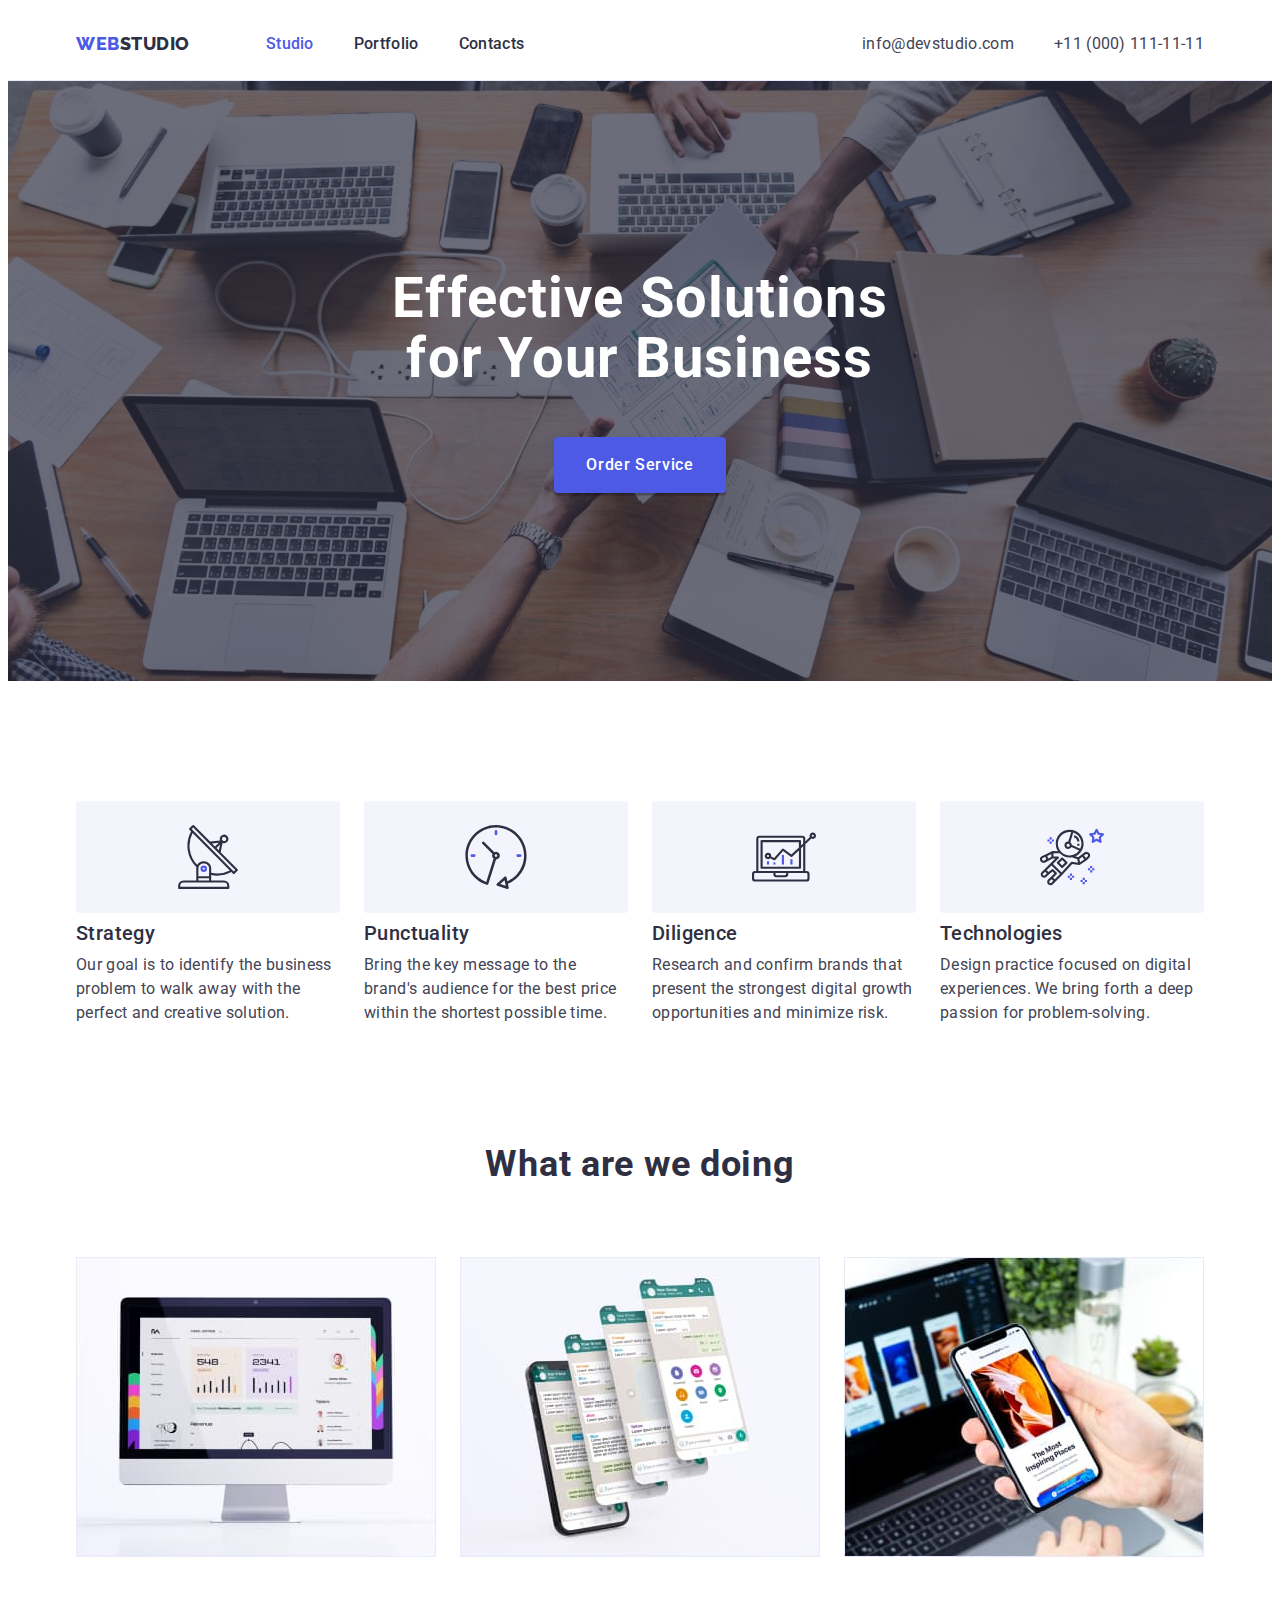
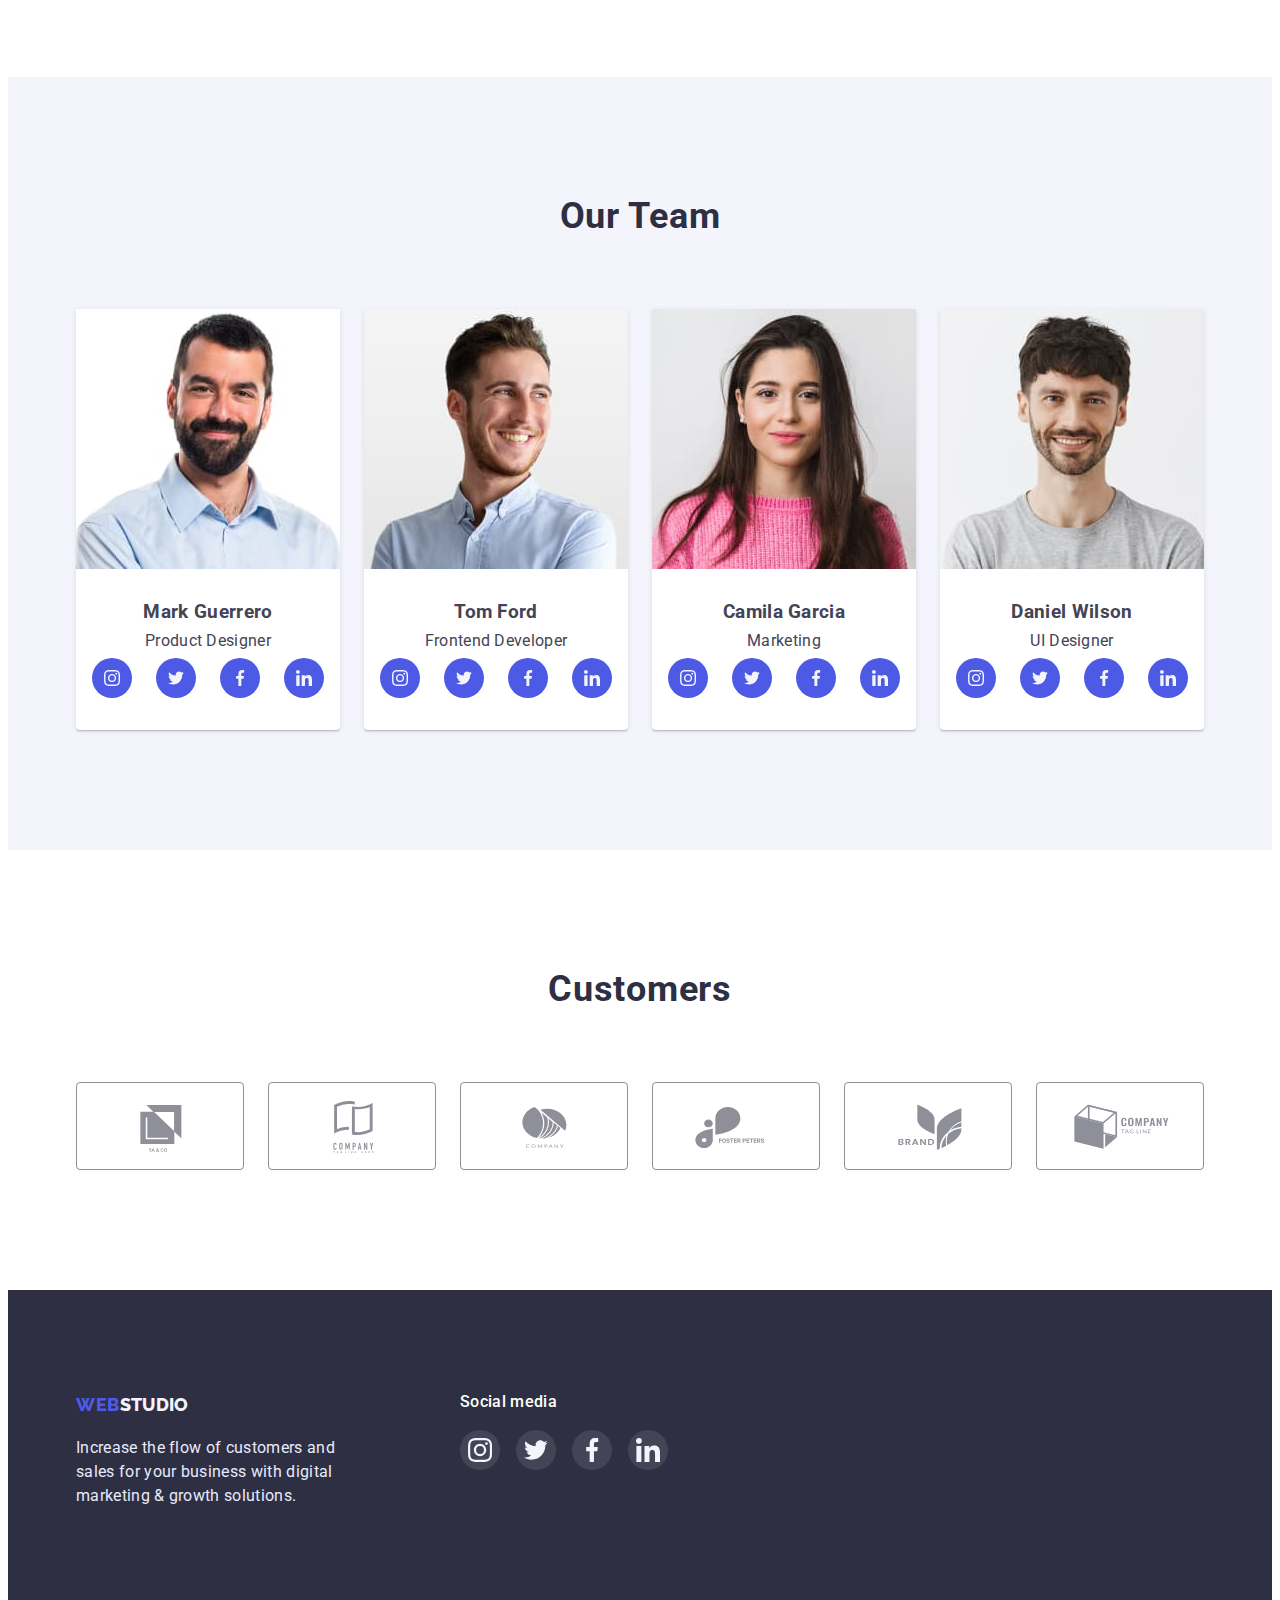
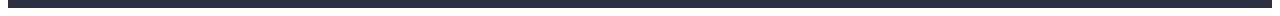
==== index.html @ f727f0c1 "Initial commit" ====
<!DOCTYPE html>
<html lang="en">
	<head>
		<meta charset="UTF-8" />
		<meta http-equiv="X-UA-Compatible" content="IE=edge" />
		<meta name="viewport" content="width=device-width, initial-scale=1.0" />
		<link
			rel="stylesheet"
			href="https://cdnjs.cloudflare.com/ajax/libs/modern-normalize/1.1.0/modern-normalize.min.css"
			integrity="sha512-wpPYUAdjBVSE4KJnH1VR1HeZfpl1ub8YT/NKx4PuQ5NmX2tKuGu6U/JRp5y+Y8XG2tV+wKQpNHVUX03MfMFn9Q=="
			crossorigin="anonymous"
			referrerpolicy="no-referrer"
		/>
		<link
			href="https://fonts.googleapis.com/css2?family=Raleway:wght@800&family=Roboto:wght@400;500;700;900&display=swap"
			rel="stylesheet"
		/>
		<title>WebStudio</title>
		<link rel="stylesheet" href="./css/styles.css" />
	</head>
	<body>
		<!-- contacts -->
		<header>
			<div class="container header">
				<nav class="main-nav">
					<a href="./index.html" class="logo-next"><span class="logo">Web</span>Studio</a>
					<ul class="site-nav">
						<li class="item"><a href="./portfolio.html" class="header-link current">Studio</a></li>
						<li class="item"><a href="./portfolio.html" class="header-link">Portfolio</a></li>
						<li class="item"><a href="./portfolio.html" class="header-link">Contacts</a></li>
					</ul>
				</nav>
				<address class="address">
					<ul class="auth-nav">
						<li class="item"><a href="mailto:info@devstudio.com" class="auth-nav-link">info@devstudio.com</a></li>
						<li class="item"><a href="tel:+110001111111" class="auth-nav-link">+11 (000) 111-11-11</a></li>
					</ul>
				</address>
			</div>
		</header>
		<!-- About company -->
		<main>
			<section class="box-order section">
				<div class="container">
					<h1 class="slogan">Effective Solutions for Your Business</h1>
					<button type="button" class="button-main">Order Service</button>
				</div>
			</section>
			<section class="aside section">
				<div class="container">
					<h2 class="visually-hidden">About company</h2>
					<ul class="future">
						<li class="list">
							<div class="contein">
								<svg class="contein-list">
									<use href="./images/symbol.svg#icon-antenna"></use>
								</svg>
							</div>
							<h3 class="future-item">Strategy</h3>
							<p class="future-text">
								Our goal is to identify the business problem to walk away with the perfect and creative solution.
							</p>
						</li>
						<li class="list">
							<div class="contein">
								<svg class="contein-list">
									<use href="./images/symbol.svg#icon-clock"></use>
								</svg>
							</div>
							<h3 class="future-item">Punctuality</h3>
							<p class="future-text">
								Bring the key message to the brand's audience for the best price within the shortest possible time.
							</p>
						</li>
						<li class="list">
							<div class="contein">
								<svg class="contein-list">
									<use href="./images/symbol.svg#icon-diagram"></use>
								</svg>
							</div>
							<h3 class="future-item">Diligence</h3>
							<p class="future-text">
								Research and confirm brands that present the strongest digital growth opportunities and minimize risk.
							</p>
						</li>
						<li class="list">
							<div class="contein">
								<svg class="contein-list">
									<use href="./images/symbol.svg#icon-astronaut"></use>
								</svg>
							</div>
							<h3 class="future-item">Technologies</h3>
							<p class="future-text">
								Design practice focused on digital experiences. We bring forth a deep passion for problem-solving.
							</p>
						</li>
					</ul>
				</div>
			</section>
			<section>
				<div class="container rezult">
					<h2 class="title-item">What are we doing</h2>
					<ul class="future-rezult">
						<li class="list">
							<img src="./images/rectangle71.jpg" width="360" alt="computer" />
						</li>
						<li class="list">
							<img src="./images/rectangle72.jpg" width="360" alt="mobile phones" />
						</li>
						<li class="list">
							<img src="./images/rectangle73.jpg" width="360" alt="mobile phone in hand" />
						</li>
					</ul>
				</div>
			</section>
			<!-- About team -->
			<section class="content-title section">
				<div class="container">
					<h2 class="title-item">Our Team</h2>
					<ul class="future-team">
						<li class="list">
							<img src="./images/photo1.jpg" width="264" alt="photo marka" />
							<div class="about-team">
								<h3 class="future-name">Mark Guerrero</h3>
								<p class="future-education">Product Designer</p>
								<ul class="content-find">
									<li class="content-list">
										<a href="" class="content-link">
											<svg class="content-item">
												<use href="./images/symbol.svg#icon-instagram"></use>
											</svg>
										</a>
									</li>
									<li>
										<a href="" class="content-link">
											<svg class="content-item">
												<use href="./images/symbol.svg#icon-vector"></use>
											</svg>
										</a>
									</li>
									<li>
										<a href="" class="content-link">
											<svg class="content-item">
												<use href="./images/symbol.svg#icon-facebook"></use>
											</svg>
										</a>
									</li>
									<li>
										<a href="" class="content-link">
											<svg class="content-item">
												<use href="./images/symbol.svg#icon-linkedin"></use>
											</svg>
										</a>
									</li>
								</ul>
							</div>
						</li>
						<li class="list">
							<img src="./images/photo2.jpg" width="264" alt="photo toma" />

							<div class="about-team">
								<h3 class="future-name">Tom Ford</h3>
								<p class="future-education">Frontend Developer</p>
								<ul class="content-find">
									<li>
										<a href="" class="content-link">
											<svg class="content-item">
												<use href="./images/symbol.svg#icon-instagram"></use>
											</svg>
										</a>
									</li>
									<li>
										<a href="" class="content-link">
											<svg class="content-item">
												<use href="./images/symbol.svg#icon-vector"></use>
											</svg>
										</a>
									</li>
									<li>
										<a href="" class="content-link">
											<svg class="content-item">
												<use href="./images/symbol.svg#icon-facebook"></use>
											</svg>
										</a>
									</li>
									<li>
										<a href="" class="content-link">
											<svg class="content-item">
												<use href="./images/symbol.svg#icon-linkedin"></use>
											</svg>
										</a>
									</li>
								</ul>
							</div>
						</li>
						<li class="list">
							<img src="./images/photo3.jpg" width="264" alt="photo camilii" />
							<div class="about-team">
								<h3 class="future-name">Camila Garcia</h3>
								<p class="future-education">Marketing</p>
								<ul class="content-find">
									<li>
										<a href="" class="content-link">
											<svg class="content-item">
												<use href="./images/symbol.svg#icon-instagram"></use>
											</svg>
										</a>
									</li>
									<li>
										<a href="" class="content-link">
											<svg class="content-item">
												<use href="./images/symbol.svg#icon-vector"></use>
											</svg>
										</a>
									</li>
									<li>
										<a href="" class="content-link">
											<svg class="content-item">
												<use href="./images/symbol.svg#icon-facebook"></use>
											</svg>
										</a>
									</li>
									<li>
										<a href="" class="content-link">
											<svg class="content-item">
												<use href="./images/symbol.svg#icon-linkedin"></use>
											</svg>
										</a>
									</li>
								</ul>
							</div>
						</li>
						<li class="list">
							<img src="./images/photo4.jpg" width="264" alt="photo daniela" />
							<div class="about-team">
								<h3 class="future-name">Daniel Wilson</h3>
								<p class="future-education">UI Designer</p>
								<ul class="content-find">
									<li>
										<a href="" class="content-link">
											<svg class="content-item">
												<use href="./images/symbol.svg#icon-instagram"></use>
											</svg>
										</a>
									</li>
									<li>
										<a href="" class="content-link">
											<svg class="content-item">
												<use href="./images/symbol.svg#icon-vector"></use>
											</svg>
										</a>
									</li>
									<li>
										<a href="" class="content-link">
											<svg class="content-item">
												<use href="./images/symbol.svg#icon-facebook"></use>
											</svg>
										</a>
									</li>
									<li>
										<a href="" class="content-link">
											<svg class="content-item">
												<use href="./images/symbol.svg#icon-linkedin"></use>
											</svg>
										</a>
									</li>
								</ul>
							</div>
						</li>
					</ul>
				</div>
			</section>
			<section class="section">
				<div class="container">
					<h2 class="clients-item">Customers</h2>
					<ul class="clients-choice">
						<li class="list">
							<a href="" class="clients">
								<svg class="clients-list">
									<use href="./images/symbol.svg#icon-logo1"></use>
								</svg>
							</a>
						</li>
						<li class="list">
							<a href="" class="clients">
								<svg class="clients-list">
									<use href="./images/symbol.svg#icon-logo2"></use>
								</svg> </a
						></li>
						<li class="list">
							<a href="" class="clients">
								<svg class="clients-list">
									<use href="./images/symbol.svg#icon-logo3"></use>
								</svg>
							</a>
						</li>
						<li class="list"
							><a href="" class="clients">
								<svg class="clients-list">
									<use href="./images/symbol.svg#icon-logo4"></use>
								</svg> </a
						></li>
						<li class="list"
							><a href="" class="clients">
								<svg class="clients-list">
									<use href="./images/symbol.svg#icon-logo5"></use>
								</svg> </a
						></li>
						<li class="list"
							><a href="" class="clients">
								<svg class="clients-list">
									<use href="./images/symbol.svg#icon-logo6"></use>
								</svg> </a
						></li>
					</ul>
				</div>
			</section>
		</main>
		<!-- basement -->
		<footer class="footer-main">
			<div class="container footer-contein">
				<div>
					<a href="./index.html" class="logo-bottom"><span class="logo">Web</span>Studio</a>
					<p class="subtitle">
						Increase the flow of customers and sales for your business with digital marketing & growth solutions.
					</p>
				</div>
				<div class="content-footer">
					<p class="content-footer-name">Social media</p>
					<ul class="content-footer-item">
						<li>
							<a href="" class="content-footer-link">
								<svg class="content-footer-list">
									<use href="./images/symbol.svg#icon-instagram"></use>
								</svg>
							</a>
						</li>
						<li>
							<a href="" class="content-footer-link">
								<svg class="content-footer-list">
									<use href="./images/symbol.svg#icon-vector"></use>
								</svg>
							</a>
						</li>
						<li>
							<a href="" class="content-footer-link">
								<svg class="content-footer-list">
									<use href="./images/symbol.svg#icon-facebook"></use>
								</svg>
							</a>
						</li>
						<li>
							<a href="" class="content-footer-link">
								<svg class="content-footer-list">
									<use href="./images/symbol.svg#icon-linkedin"></use>
								</svg>
							</a>
						</li>
					</ul>
				</div>
			</div>
		</footer>
	</body>
</html>
---- css/styles.css ----
:root {
    --primary-brand: #4D5AE5;
    --pressed-state: #404BBF;
    --dark: #2E2F42;
    --success: #31D0AA;
    --text: #434455;
    --subtle-text: #8E8F99;
    --accent: #E7E9FC;
    --light: #F4F4FD;
    --modal-overlay: #2E2F42;
    --hero-background: #2E2F42;
    --white-color: #FFFFFF;
}

html {
    box-sizing: border-box;
}

*,
*::before,
*::after {
    box-sizing: inherit;
}

.visually-hidden {
    position: absolute;
    width: 1px;
    height: 1px;
    margin: -1px;
    border: 0;
    padding: 0;
    white-space: nowrap;
    clip-path: inset(100%);
    clip: rect(0 0 0 0);
    overflow: hidden;
}

body {
    font-family: 'Roboto', sans-serif;
    color: var(--text);
    background-color: var(--white-color);
    font-size: 16px;
    letter-spacing: 0.02em;
}

h1,
h2,
h3,
h4,
h5,
h6,
p {
    margin: 0;
}

img {
    display: block;
    max-width: 100%;
    height: auto;
}

address {
    font-style: normal;
}

button {
    display: block;
    cursor: pointer;
    border: none;
    border-radius: 4px;
}

ul {
    list-style: none;
    margin: 0;
    padding: 0;
}

a {
    text-decoration: none;
}

.container {
    width: 1158px;
    padding: 0 15px;
    margin: 0 auto;
}

.section {
    padding-top: 120px;
    padding-bottom: 120px;
}

/* ---Header---*/
.header {
    display: flex;
}

.header-link {
    color: var(--dark);
    text-decoration: none;
    font-weight: 500;
    font-size: 16px;
    line-height: 1.5;
    letter-spacing: 0.02em;
}

.header-link:hover,
.header-link:focus {
    color: var(--pressed-state);
    text-decoration: none;
}

.current {
    color: var(--primary-brand);
}

.main-nav {
    display: flex;
    align-items: center;
}

.logo {
    color: var(--primary-brand);
    font-family: 'Raleway';
    font-weight: 800;
    font-size: 18px;
    line-height: 1.3;
    text-decoration: none;
    letter-spacing: 0.03em;
    text-transform: uppercase;
}

.logo-next {
    color: var(--modal-overlay);
    font-family: 'Raleway';
    font-weight: 800;
    font-size: 18px;
    line-height: 1.3;
    text-decoration: none;
    letter-spacing: 0.03em;
    text-transform: uppercase;
}

.site-nav {
    display: flex;
    font-weight: 500;
    font-size: 16px;
    line-height: 1.5;
    padding-top: 24px;
    padding-bottom: 24px;
    margin-left: 76px;
}

.site-nav .item:not(:last-child) {
    margin-right: 40px;
}

.auth-nav {
    display: flex;
    padding-top: 24px;
    padding-bottom: 24px;
}

.address {
    margin-left: auto;

}

.auth-nav .item:not(:last-child) {
    margin-right: 40px;
}

.auth-nav-link {
    font-style: normal;
    font-size: 16px;
    line-height: 1.5;
    letter-spacing: 0.02em;
    color: var(--text);
    text-decoration: none;
    cursor: pointer;
}

.auth-nav-link:hover,
.auth-nav-link:focus {
    color: var(--pressed-state);
}

/* ------------main----------- */
.box-order {
    text-align: center;
}

.button-main {
    font-family: 'Roboto';
    font-weight: 500;
    font-size: 16px;
    line-height: 1.5;
    color: var(--white-color);
    background: var(--primary-brand);
    cursor: pointer;
    letter-spacing: 0.04em;
    padding: 16px 32px;
    display: inline-block;
    text-align: center;
    box-shadow: 0px 3px 1px rgba(0, 0, 0, 0.1), 0px 2px 1px rgba(0, 0, 0, 0.08), 0px 2px 2px rgba(0, 0, 0, 0.12);

}

.button-main:hover,
.button-main:focus {
    background-color: var(--pressed-state);
}

.logo-bottom {
    font-family: 'Raleway';
    font-weight: 800;
    font-size: 18px;
    line-height: 1.7;
    color: var(--light);
    text-decoration: none;
    text-transform: uppercase;
}

.box-order {
    background-image: linear-gradient(to right,
            rgba(46, 47, 66, 0.7),
            rgba(46, 47, 66, 0.7)),
        url(../images/people-office.jpg);
    background-repeat: no-repeat;
    background-position: center;
    background-size: cover;
    max-width: 1440px;
    height: 600px;
    margin: 0 auto;

}

.box-order {
    padding: 188px 0;
}

.slogan {
    font-weight: 700;
    font-size: 56px;
    line-height: 1.07;
    color: var(--white-color);
    letter-spacing: 0.02em;
    width: 496px;
    margin: 0 auto;
    margin-bottom: 48px;
}


/* -----section skils------ */
.contein {
    display: flex;
    justify-content: center;
    align-items: center;
    height: 112px;
    background-color: var(--light);
    border-radius: 4px;
    margin-bottom: 8px;
}

.contein-list {
    width: 64px;
    height: 64px;
}

.future {
    display: flex;
}

.future>.list:not(:last-child) {
    margin-right: 24px;
}

.future-item {
    font-weight: 500;
    font-size: 20px;
    line-height: 1.2;
    color: var(--modal-overlay);
    letter-spacing: 0.02em;
    margin-top: 8px;
}

.future-text {
    font-size: 16px;
    line-height: 1.5;
    color: var(--text);
    letter-spacing: 0.02em;
    width: 264px;
}

/* -------section what are we doing-------- */

.title-item {
    font-weight: 700;
    font-size: 36px;
    line-height: 1.11;
    color: var(--modal-overlay);
    text-align: center;
    letter-spacing: 0.02em;
    margin-bottom: 72px;

}

.rezult {
    padding-bottom: 120px;
}

.future-rezult {
    display: flex;
}

.future-rezult>.list:not(:last-child) {
    margin-right: 24px;
}

/* --------section Our team-------- */
.content-title {
    background-color: var(--light);

}

.future-team {
    display: flex;
}

.future-team>.list:not(:last-child) {
    margin-right: 24px;

}

.future-team>.list {
    background-color: var(--white-color);
    box-shadow: 0px 1px 6px rgba(46, 47, 66, 0.08), 0px 1px 1px rgba(46, 47, 66, 0.16), 0px 2px 1px rgba(46, 47, 66, 0.08);
    border-radius: 0px 0px 4px 4px;
}

.about-team {
    text-align: center;
    padding: 32px 0;
}

.future-education {
    margin-top: 8px;
    margin-bottom: 8px;
}

.content-find {
    display: flex;
    justify-content: center;
    align-items: center;
    gap: 24px;
}

.content-link {
    display: flex;
    justify-content: center;
    align-items: center;
    Width: 40px;
    Height: 40px;
    background-color: var(--primary-brand);
    border-radius: 50%;
}

.content-link:hover,
.content-link:focus {
    background-color: var(--pressed-state);
}

.content-item {
    width: 16px;
    height: 16px;
}

/* /* ------Customers---------- */

.clients-item {
    font-weight: 700;
    font-size: 36px;
    line-height: 1.11;
    color: var(--modal-overlay);
    text-align: center;
    letter-spacing: 0.02em;

}

.clients-choice {
    display: flex;
    justify-content: center;
    margin-top: 72px;
}

.clients-choice>.list:not(:last-child) {
    margin-right: 24px;
}

.clients {
    display: flex;
    justify-content: center;
    align-items: center;
    border: 1px solid currentColor;
    color: #8E8F99;
    border-radius: 4px;
    height: 88px;
    width: 168px;

}

.clients-list {
    width: 104px;
    height: 56px;
    fill: currentColor;

}

.clients:hover,
.clients:focus {
    color: var(--pressed-state);
}

/* -------------footer----------- */
.subtitle {
    font-size: 16px;
    line-height: 1.5;
    color: var(--accent);
    letter-spacing: 0.02em;
    width: 264px;
    margin-top: 16px;
}

.footer-main {
    padding: 100px 0;
    background: var(--dark);
}

/* ------content footer------------ */

.footer-contein {
    display: flex;
}

.content-footer {
    margin-left: 120px;
}

.content-footer-item {
    display: flex;
    gap: 16px;
}

.content-footer-link {
    display: flex;
    justify-content: center;
    align-items: center;
    Width: 40px;
    Height: 40px;
    background-color: rgba(255, 255, 255, 0.1);
    border-radius: 50%;
}

.content-footer-name {
    font-family: 'Roboto';
    font-weight: 500;
    font-size: 16px;
    line-height: 1.5;
    letter-spacing: 0.02em;
    margin-bottom: 16px;
    color: var(--white-color)
}

.content-footer-list {
    width: 24px;
    height: 24px;
}

.content-footer-link:hover,
.content-footer-link:focus {
    background: #31D0AA;
}

/* -------Portfolio_______ */

header {
    border-bottom: 1px solid #E7E9FC;
    border-top: 0;
}

.content-btn {
    font-family: 'Roboto';
    font-weight: 500;
    font-size: 16px;
    line-height: 1.5;
    letter-spacing: 0.04em;
    color: var(--primary-brand);
    background: var(--light);
    padding: 12px 24px;
    display: inline-block;
    text-align: center;
    border: 1px solid #E7E9FC;
}

.content-btn:hover,
.content-btn:focus {
    background-color: var(--pressed-state);
    color: var(--white-color);
    cursor: pointer;
    box-shadow: 0px 3px 1px rgba(0, 0, 0, 0.1), 0px 2px 1px rgba(0, 0, 0, 0.08), 0px 2px 2px rgba(0, 0, 0, 0.12);

}


.button-list {
    display: flex;
    justify-content: center;
}

.button-list>.item:not(:last-child) {
    margin-right: 24px;
}

.content-items {
    display: flex;
    flex-wrap: wrap;
    margin-top: 72px;
    margin-left: -24px;

}

.content-items>.list:nth-child(-n + 3) {
    margin-top: 0;
}

.content-items>.list {
    flex-basis: calc(100% / 3-24px);
    margin-left: 24px;
    margin-top: 48px;
}

.future-text {
    margin-top: 8px;
}

.future-item {
    margin-top: 0;
}

.content-card {
    padding: 32px 16px;
    background: #FFFFFF;
    border: 1px solid #E7E9FC;
    border-top: 0;
}

.footer-last {
    padding: 100px 0;
    background: var(--modal-overlay);
}

.future-card {
    display: block;
}

.future-card:hover,
.future-card:focus {
    box-shadow: 0px 1px 6px rgba(46, 47, 66, 0.08), 0px 1px 1px rgba(46, 47, 66, 0.16), 0px 2px 1px rgba(46, 47, 66, 0.08);
}
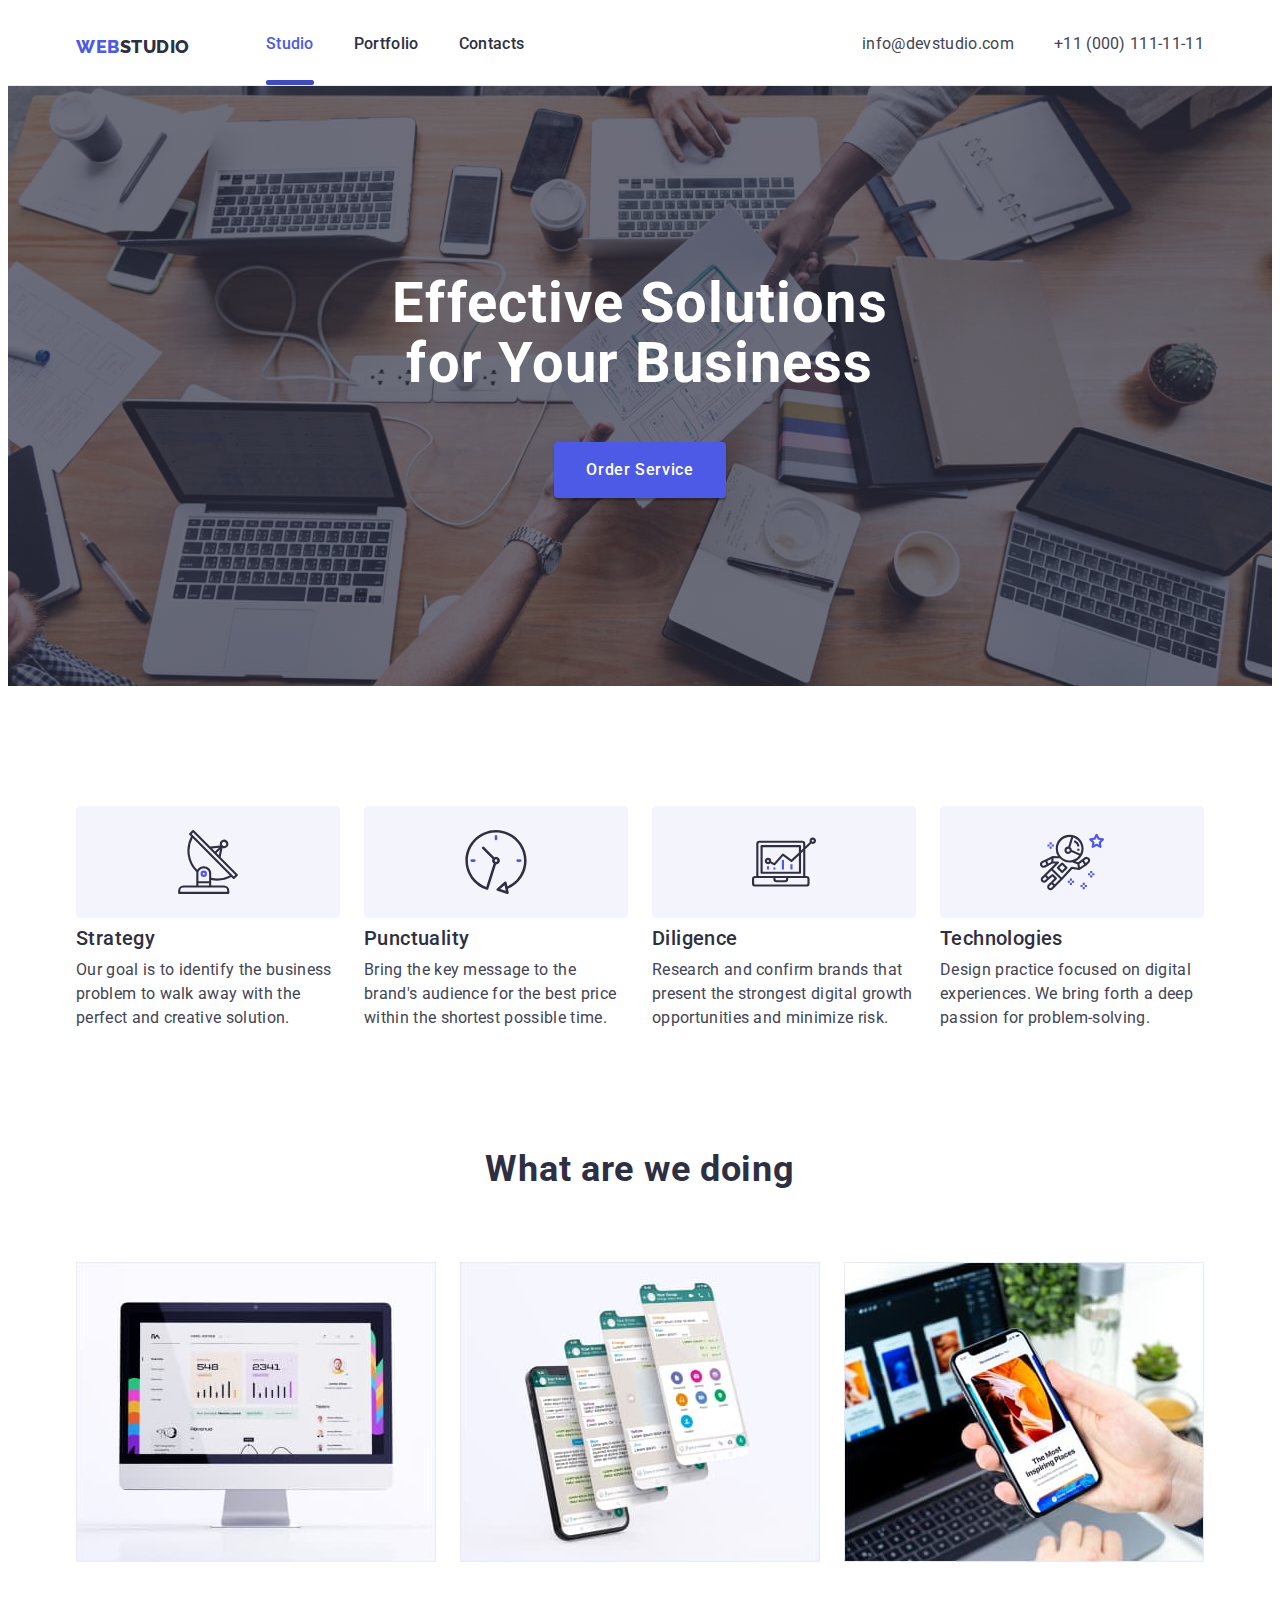
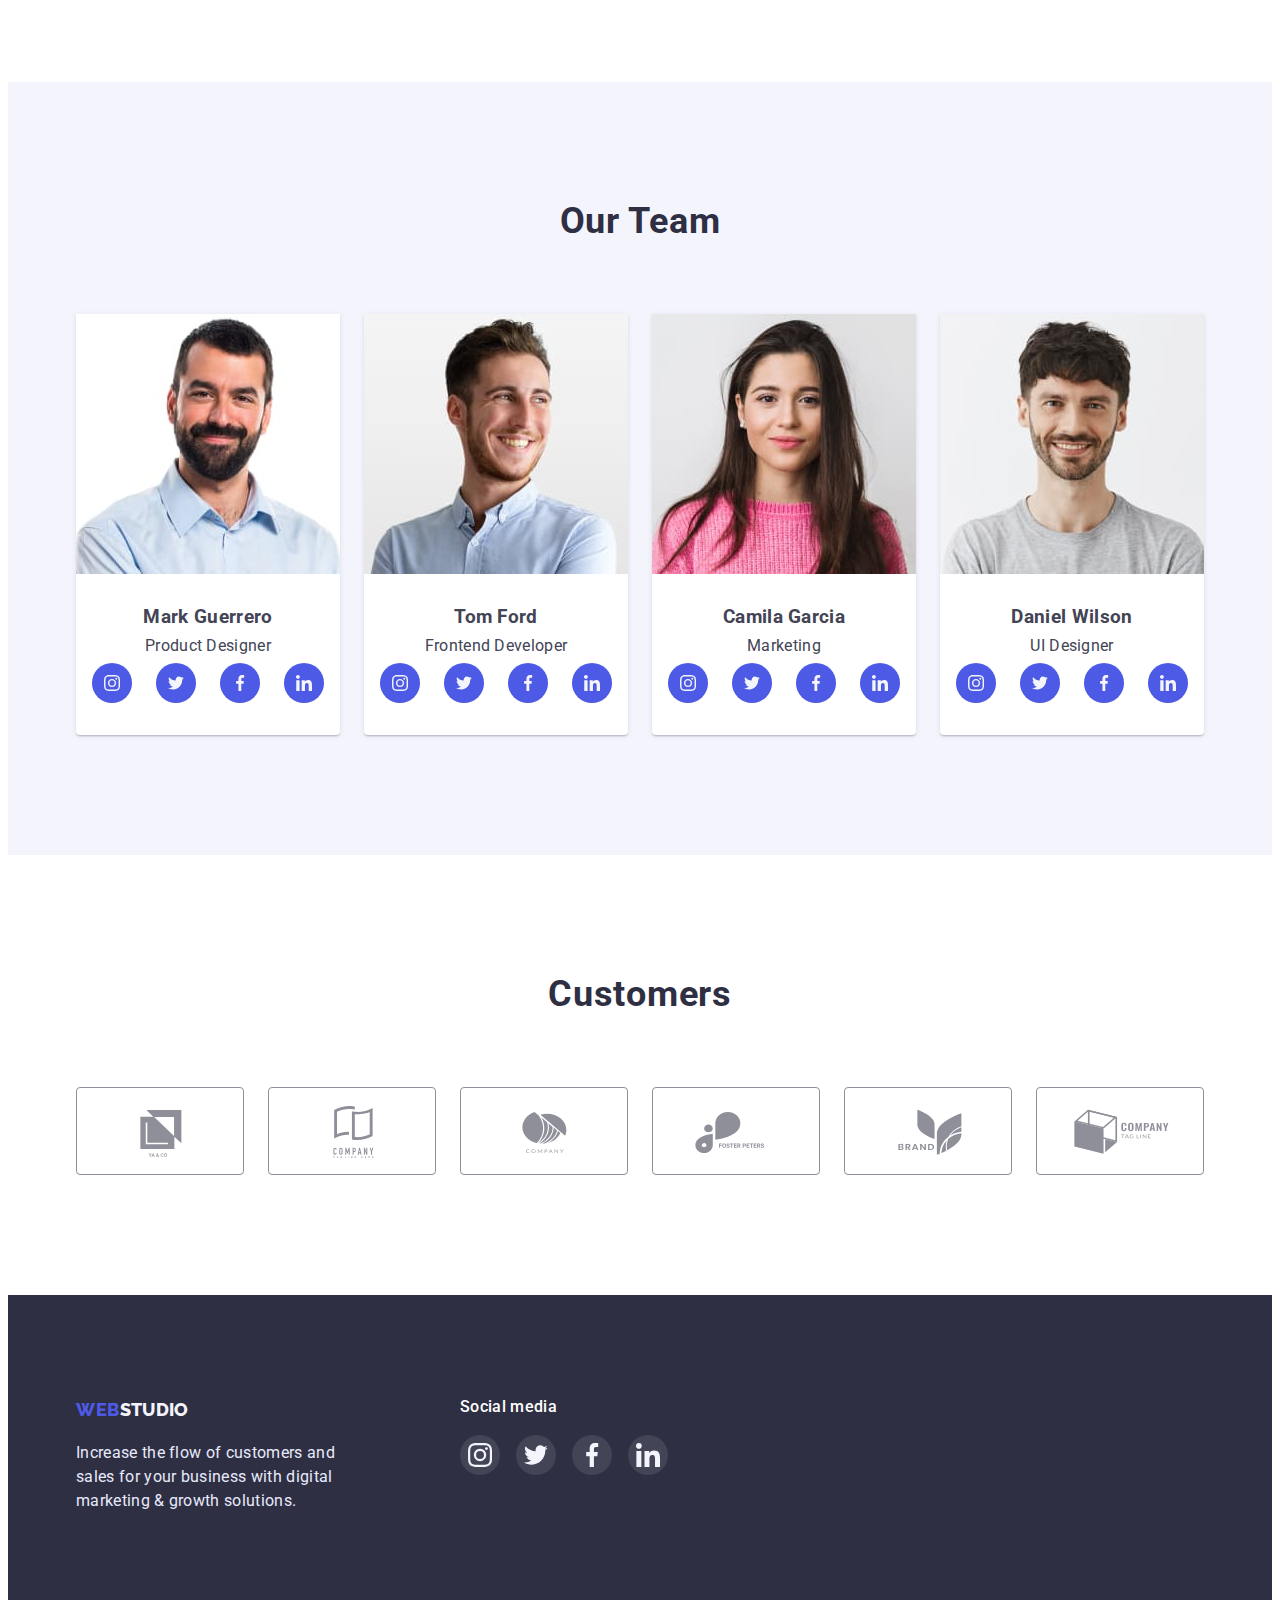
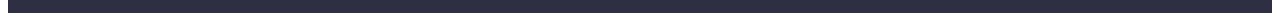
==== commit 8993258d: "home work 5 check" ====
--- a/index.html
+++ b/index.html
@@ -43,7 +43,7 @@
 			<section class="box-order section">
 				<div class="container">
 					<h1 class="slogan">Effective Solutions for Your Business</h1>
-					<button type="button" class="button-main">Order Service</button>
+					<button type="button" class="button-main" data-modal-open>Order Service</button>
 				</div>
 			</section>
 			<section class="aside section">
@@ -360,5 +360,15 @@
 				</div>
 			</div>
 		</footer>
+		<div class="backdrop is-hidden" data-modal>
+			<div class="backdrop-modal">
+				<button type="button" class="backdrop-btn" data-modal-close>
+					<svg class="modal-close">
+						<use href="./images/symbol.svg#icon-close"></use>
+					</svg>
+				</button>
+			</div>
+		</div>
+		<script src="./modal.js"></script>
 	</body>
 </html>
--- a/css/styles.css
+++ b/css/styles.css
@@ -96,13 +96,33 @@
     display: flex;
 }
 
+.site-nav {
+    display: flex;
+    font-weight: 500;
+    font-size: 16px;
+    line-height: 1.5;
+    padding-top: 24px;
+    padding-bottom: 24px;
+    margin-left: 76px;
+}
+
+.site-nav .item:not(:last-child) {
+    margin-right: 40px;
+}
+
 .header-link {
+    /* position: relative; */
     color: var(--dark);
     text-decoration: none;
     font-weight: 500;
     font-size: 16px;
     line-height: 1.5;
     letter-spacing: 0.02em;
+
+    transition-property: color;
+    transition-duration: 250ms;
+    transition-timing-function: cubic-bezier(0.4, 0, 0.2, 1);
+
 }
 
 .header-link:hover,
@@ -111,8 +131,43 @@
     text-decoration: none;
 }
 
+/* .header-link::after {
+    content: '';
+
+    position: absolute;
+    top: 44px;
+    display: block;
+    width: 100%;
+    height: 5px;
+    border-radius: 2px;
+    background-color: var(--pressed-state);
+
+    transition-property: opacity;
+    transition-duration: 250ms;
+    transition-timing-function: cubic-bezier(0.4, 0, 0.2, 1);
+    opacity: 0;
+}
+
+.header-link:hover::after,
+.header-link:focus::after {
+    opacity: 1;
+} */
+
 .current {
     color: var(--primary-brand);
+
+}
+
+.current::after {
+    content: '';
+
+    position: relative;
+    top: 24px;
+    display: block;
+    width: 100%;
+    height: 5px;
+    border-radius: 2px;
+    background-color: var(--pressed-state);
 }
 
 .main-nav {
@@ -142,19 +197,7 @@
     text-transform: uppercase;
 }
 
-.site-nav {
-    display: flex;
-    font-weight: 500;
-    font-size: 16px;
-    line-height: 1.5;
-    padding-top: 24px;
-    padding-bottom: 24px;
-    margin-left: 76px;
-}
-
-.site-nav .item:not(:last-child) {
-    margin-right: 40px;
-}
+
 
 .auth-nav {
     display: flex;
@@ -179,6 +222,10 @@
     color: var(--text);
     text-decoration: none;
     cursor: pointer;
+
+    transition-property: color;
+    transition-duration: 250ms;
+    transition-timing-function: cubic-bezier(0.4, 0, 0.2, 1);
 }
 
 .auth-nav-link:hover,
@@ -205,6 +252,10 @@
     text-align: center;
     box-shadow: 0px 3px 1px rgba(0, 0, 0, 0.1), 0px 2px 1px rgba(0, 0, 0, 0.08), 0px 2px 2px rgba(0, 0, 0, 0.12);
 
+
+    transition-property: background-color;
+    transition-duration: 250ms;
+    transition-timing-function: cubic-bezier(0.4, 0, 0.2, 1);
 }
 
 .button-main:hover,
@@ -364,6 +415,10 @@
     Height: 40px;
     background-color: var(--primary-brand);
     border-radius: 50%;
+
+    transition-property: background-color;
+    transition-duration: 250ms;
+    transition-timing-function: cubic-bezier(0.4, 0, 0.2, 1);
 }
 
 .content-link:hover,
@@ -408,6 +463,10 @@
     height: 88px;
     width: 168px;
 
+
+    transition-property: color;
+    transition-duration: 250ms;
+    transition-timing-function: cubic-bezier(0.4, 0, 0.2, 1);
 }
 
 .clients-list {
@@ -460,6 +519,10 @@
     Height: 40px;
     background-color: rgba(255, 255, 255, 0.1);
     border-radius: 50%;
+
+    transition-property: background-color;
+    transition-duration: 250ms;
+    transition-timing-function: cubic-bezier(0.4, 0, 0.2, 1);
 }
 
 .content-footer-name {
@@ -479,7 +542,7 @@
 
 .content-footer-link:hover,
 .content-footer-link:focus {
-    background: #31D0AA;
+    background-color: #31D0AA;
 }
 
 /* -------Portfolio_______ */
@@ -487,6 +550,7 @@
 header {
     border-bottom: 1px solid #E7E9FC;
     border-top: 0;
+
 }
 
 .content-btn {
@@ -501,6 +565,10 @@
     display: inline-block;
     text-align: center;
     border: 1px solid #E7E9FC;
+
+    transition-property: background-color;
+    transition-duration: 250ms;
+    transition-timing-function: cubic-bezier(0.4, 0, 0.2, 1);
 }
 
 .content-btn:hover,
@@ -512,7 +580,6 @@
 
 }
 
-
 .button-list {
     display: flex;
     justify-content: center;
@@ -539,6 +606,20 @@
     margin-left: 24px;
     margin-top: 48px;
 }
+
+.future-card {
+    display: block;
+
+    transition-property: box-shadow;
+    transition-duration: 250ms;
+    transition-timing-function: cubic-bezier(0.4, 0, 0.2, 1);
+}
+
+.future-card:hover,
+.future-card:focus {
+    box-shadow: 0px 1px 6px rgba(46, 47, 66, 0.08), 0px 1px 1px rgba(46, 47, 66, 0.16), 0px 2px 1px rgba(46, 47, 66, 0.08);
+}
+
 
 .future-text {
     margin-top: 8px;
@@ -560,11 +641,104 @@
     background: var(--modal-overlay);
 }
 
-.future-card {
-    display: block;
-}
-
-.future-card:hover,
-.future-card:focus {
-    box-shadow: 0px 1px 6px rgba(46, 47, 66, 0.08), 0px 1px 1px rgba(46, 47, 66, 0.16), 0px 2px 1px rgba(46, 47, 66, 0.08);
+.content-thumb {
+    position: relative;
+    overflow: hidden;
+}
+
+.content-overlay {
+    position: absolute;
+    top: 0;
+    left: 0;
+    width: 100%;
+    height: 100%;
+    transform: translateY(100%);
+    background-color: var(--primary-brand);
+    font-size: 16px;
+    line-height: 1.5;
+    letter-spacing: 0.02em;
+    color: #F4F4FD;
+    padding: 40px 32px;
+
+    transition-property: transform;
+    transition-duration: 250ms;
+    transition-timing-function: cubic-bezier(0.4, 0, 0.2, 1);
+}
+
+.future-card:hover .content-overlay,
+.future-card:focus .content-overlay {
+    transform: translateY(0);
+}
+
+/* -----------backdrop-------- */
+.backdrop {
+    position: fixed;
+    z-index: 100;
+    top: 0;
+    left: 0;
+    width: 100%;
+    height: 100%;
+    background-color: rgba(46, 47, 66, 0.4);
+
+    transition-property: opacity, visibility;
+    transition-duration: 250ms;
+    transition-timing-function: cubic-bezier(0.4, 0, 0.2, 1);
+}
+
+.backdrop.is-hidden {
+    opacity: 0;
+    visibility: hidden;
+    pointer-events: none;
+}
+
+.backdrop-modal {
+    position: absolute;
+    top: 50%;
+    left: 50%;
+    transform: translate(-50%, -50%);
+    width: 408px;
+    height: 576px;
+    background: #FCFCFC;
+    box-shadow: 0px 1px 1px rgba(0, 0, 0, 0.14), 0px 1px 3px rgba(0, 0, 0, 0.12), 0px 2px 1px rgba(0, 0, 0, 0.2);
+    border-radius: 4px;
+}
+
+.backdrop-btn {
+    position: absolute;
+    top: 24px;
+    right: 24px;
+    width: 24px;
+    height: 24px;
+    background: #E7E9FC;
+    border: 1px solid rgba(0, 0, 0, 0.1);
+    padding: 0;
+    border-radius: 50%;
+    display: flex;
+    justify-content: center;
+    align-items: center;
+    margin-left: auto;
+
+    transition-property: background-color;
+    transition-duration: 250ms;
+    transition-timing-function: cubic-bezier(0.4, 0, 0.2, 1);
+}
+
+.modal-close {
+    width: 8px;
+    height: 8px;
+
+    transition-property: fill;
+    transition-duration: 250ms;
+    transition-timing-function: cubic-bezier(0.4, 0, 0.2, 1);
+}
+
+.backdrop-btn:hover,
+.backdrop-btn:focus {
+    background-color: var(--pressed-state);
+
+}
+
+.backdrop-btn:hover,
+.backdrop-btn:focus {
+    fill: var(--white-color);
 }